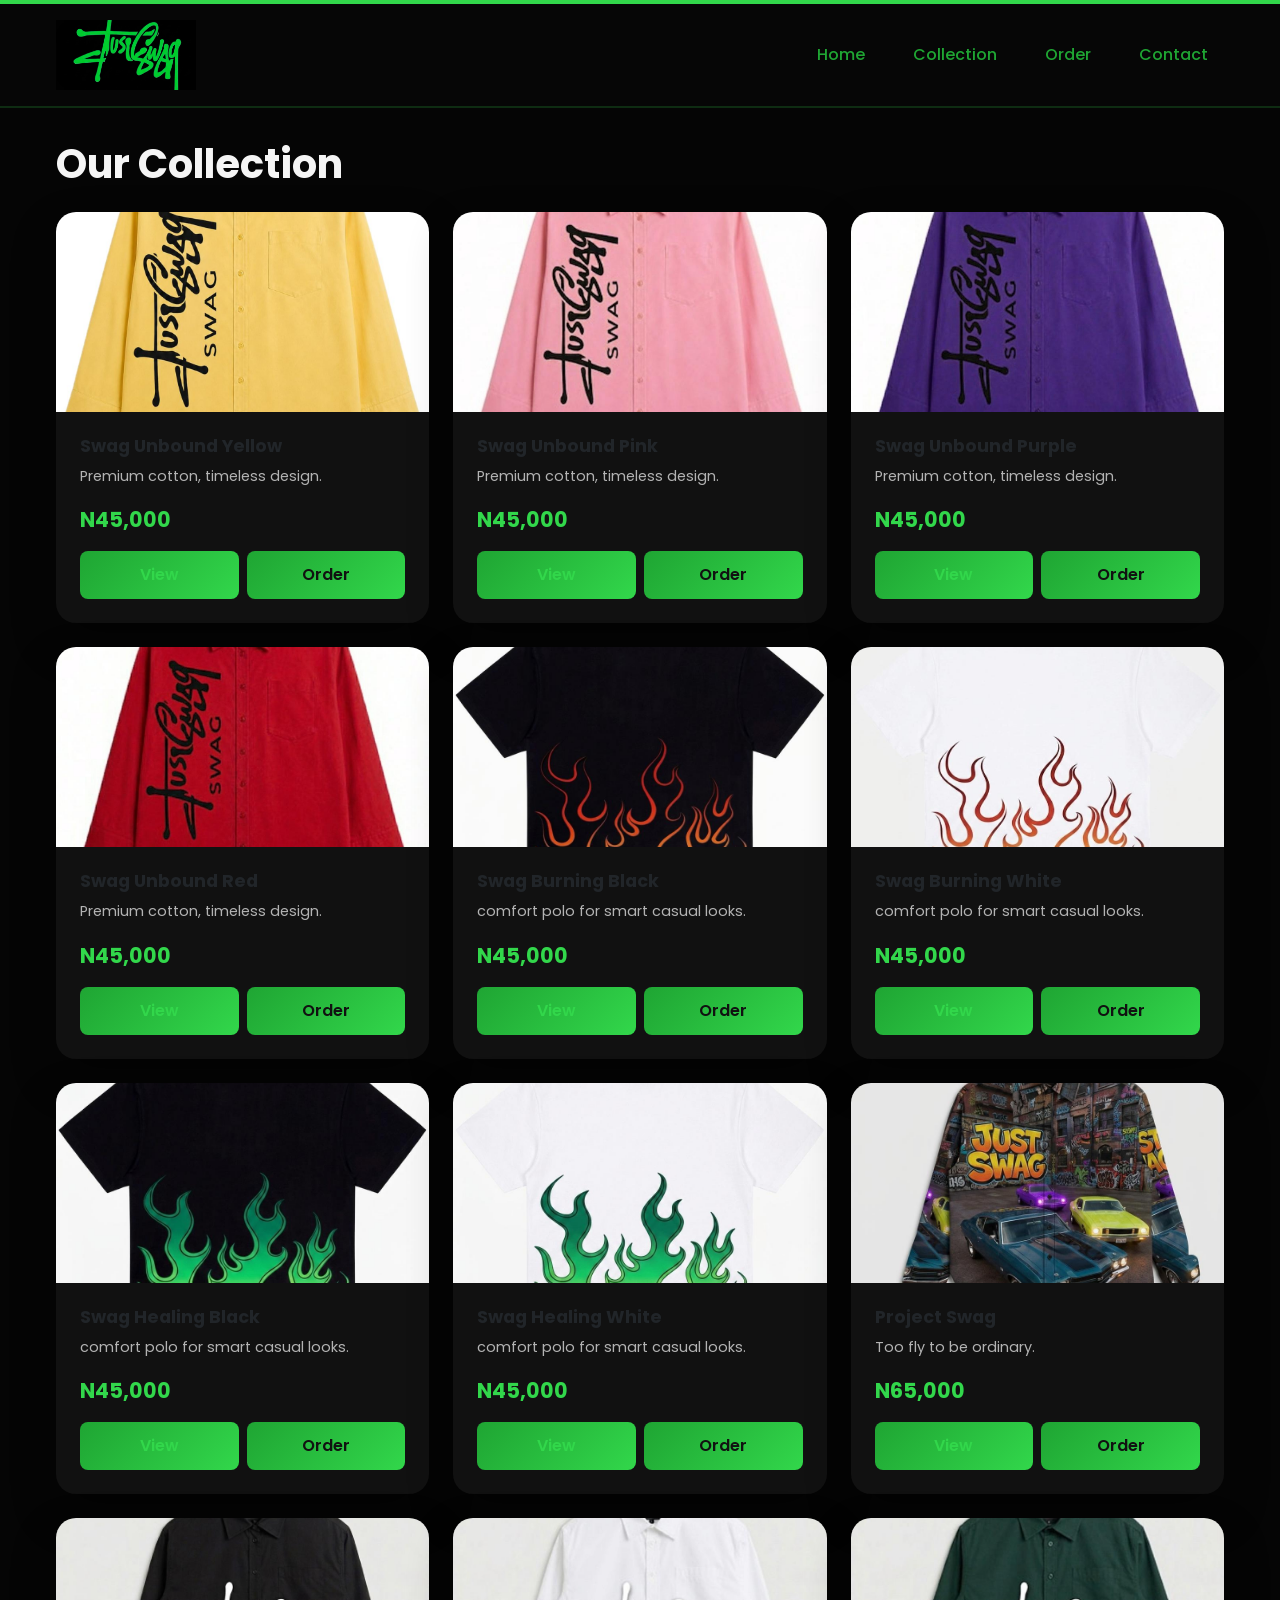
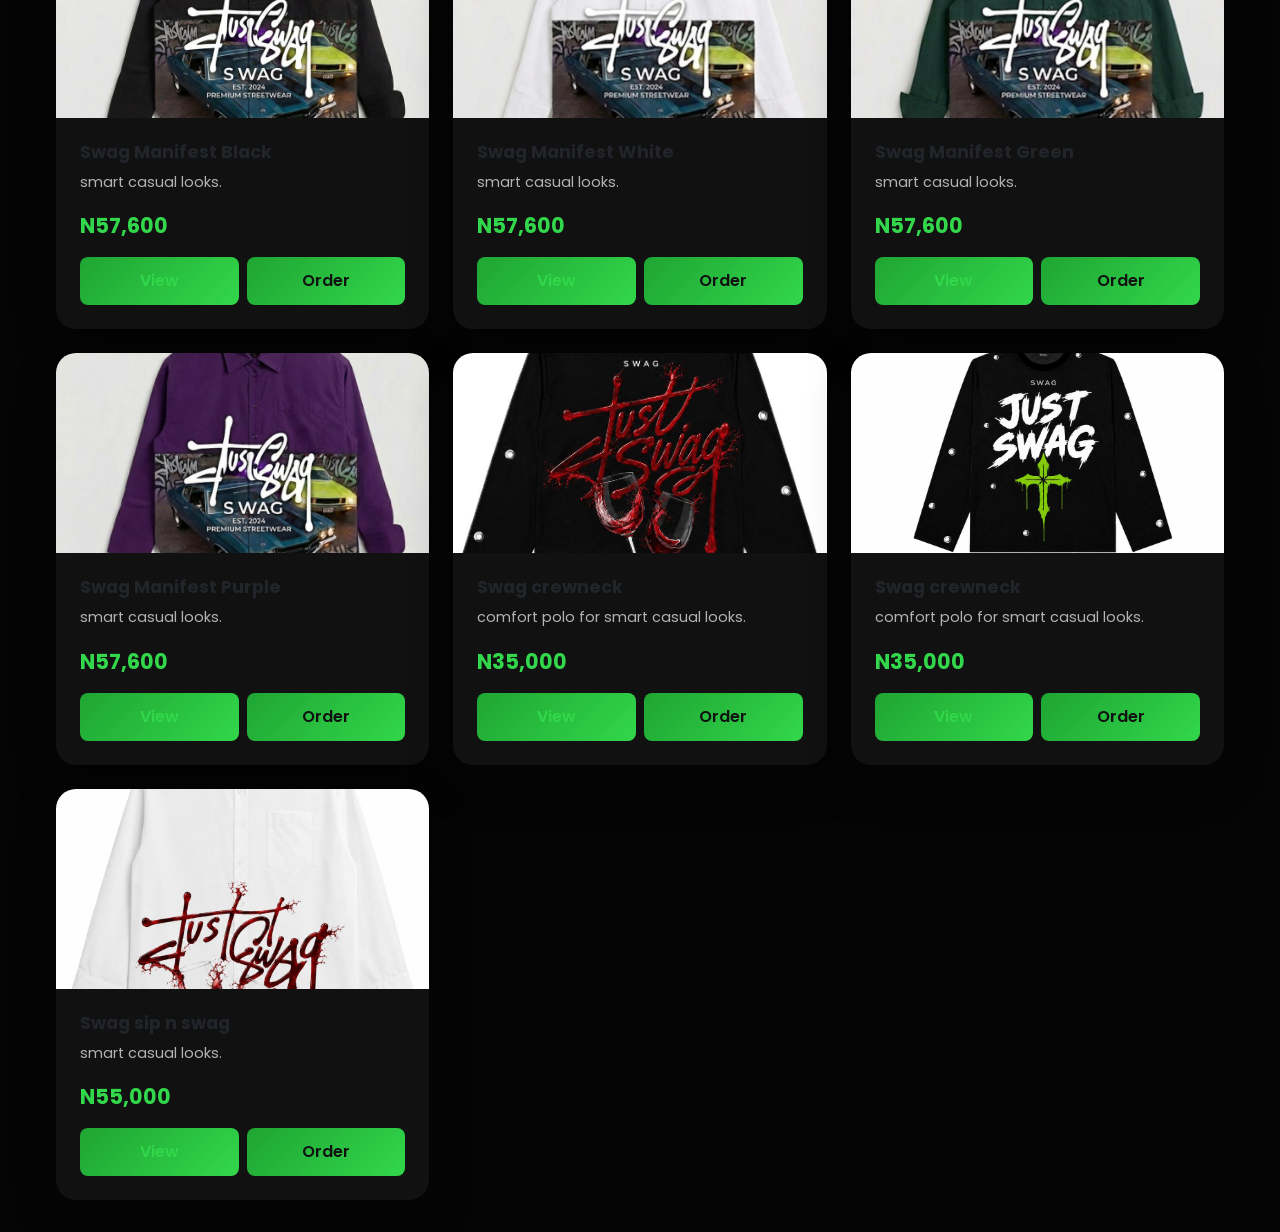
==== collection.html @ cfcd5524 "Add files via upload" ====
<!doctype html>
<html lang="en">

<head>
    <meta charset="utf-8">
    <meta name="viewport" content="width=device-width, initial-scale=1">
    <title>Collection - JUST SWAG</title>
    <link href="https://cdn.jsdelivr.net/npm/bootstrap@5.3.2/dist/css/bootstrap.min.css" rel="stylesheet">
    <link href="https://fonts.googleapis.com/css2?family=Poppins:wght@400;600;700&display=swap" rel="stylesheet">
    <style>
        :root {
            --brand: #1fa533;
            --accent: #32D74B;
            --bg: #050505;
            --surface: #111;
            --text: #f5f5f5;
            --muted: #b3b3b3;
        }

        * {
            box-sizing: border-box;
        }

        html,
        body {
            width: 100%;
            overflow-x: hidden;
        }

        body {
            background: var(--bg);
            font-family: 'Poppins', sans-serif;
            color: var(--text);
            margin: 0;
            padding: 0;
        }

        header {
            background: #060606;
            border-top: 4px solid var(--accent);
            border-bottom: 2px solid rgba(50, 215, 75, 0.18);
            padding: 1rem 0;
            position: sticky;
            top: 0;
            z-index: 1000;
        }

        .navbar {
            max-width: 1200px;
            margin: 0 auto;
            padding: 0 1rem;
            display: flex;
            align-items: center;
            justify-content: space-between;
        }

        .brand-logo {
            background-image: url('./js logo.jpeg');
            display: flex;
            align-items: center;
            gap: 1rem;
            cursor: pointer;
            text-decoration: none;
            color: inherit;
            flex-shrink: 0;
        }

        .brand-logo img {
            width: 140px;
            height: 70px;
            border-radius: 18px;
            object-fit: cover;
        }

        .mobile-menu-toggle {
            display: none;
            background: none;
            border: none;
            color: var(--accent);
            font-size: 1.5rem;
            cursor: pointer;
            z-index: 1001;
            padding: 0.5rem;
        }

        .mobile-menu-toggle:hover {
            color: var(--brand);
        }

        nav {
            display: flex;
            align-items: center;
            gap: 2rem;
        }

        nav ul {
            display: flex;
            list-style: none;
            margin: 0;
            padding: 0;
            gap: 2rem;
        }

        nav li {
            margin: 0;
        }

        .nav-link {
            color: var(--brand) !important;
            font-weight: 500;
            transition: color 0.3s;
            position: relative;
            text-decoration: none;
            display: inline-block;
        }

        .nav-link:hover,
        .nav-link.active {
            color: var(--accent) !important;
        }

        .nav-link::after {
            content: '';
            position: absolute;
            bottom: -4px;
            left: 0;
            width: 0;
            height: 2px;
            background: var(--accent);
            transition: width 0.3s;
        }

        .nav-link:hover::after,
        .nav-link.active::after {
            width: 100%;
        }

        main {
            max-width: 1200px;
            margin: 0 auto;
            padding: 2rem 1rem;
        }

        h2 {
            font-size: clamp(1.5rem, 4vw, 2.5rem);
            font-weight: 700;
            margin-bottom: 1.5rem;
        }

        .products-grid {
            display: grid;
            grid-template-columns: repeat(auto-fill, minmax(280px, 1fr));
            gap: 1.5rem;
        }

        .card {
            border: none;
            border-radius: 1.25rem;
            background: var(--surface);
            box-shadow: 0 20px 45px rgba(0, 0, 0, 0.3);
            transition: transform 0.3s, box-shadow 0.3s;
            overflow: hidden;
        }

        .card:hover {
            transform: translateY(-8px);
            box-shadow: 0 30px 60px rgba(31, 165, 51, 0.2);
        }

        .card-image {
            height: 200px;
            background: linear-gradient(135deg, rgba(31, 165, 51, 0.1), rgba(50, 215, 75, 0.1));
            display: flex;
            align-items: center;
            justify-content: center;
            color: var(--muted);
            font-size: 0.9rem;
        }

        .card-body {
            padding: 1.5rem;
        }

        .card-title {
            font-size: 1.1rem;
            font-weight: 700;
            margin-bottom: 0.5rem;
        }

        .card-text {
            color: var(--muted);
            font-size: 0.9rem;
            margin-bottom: 1rem;
            line-height: 1.6;
        }

        .card-price {
            font-size: 1.3rem;
            font-weight: 700;
            color: var(--accent);
            margin-bottom: 1rem;
        }

        .btn {
            background: linear-gradient(135deg, var(--brand), var(--accent));
            color: #111;
            border: none;
            padding: 0.75rem 1.25rem;
            border-radius: 0.5rem;
            font-weight: 600;
            cursor: pointer;
            text-decoration: none;
            display: inline-block;
            text-align: center;
            transition: transform 0.2s, box-shadow 0.2s;
            width: 100%;
        }

        .btn:hover {
            transform: translateY(-2px);
            box-shadow: 0 12px 25px rgba(31, 165, 51, 0.3);
        }

        .d-grid-2 {
            display: grid;
            grid-template-columns: 1fr 1fr;
            gap: 0.75rem;
        }

        .btn-outline-secondary {
            color: var(--accent);
            border-color: var(--accent);
        }

        .btn-outline-secondary:hover {
            background: var(--brand);
            border-color: var(--brand);
            color: #111;
        }

        .btn-primary {
            background: linear-gradient(135deg, var(--brand), var(--accent));
            color: #111;
            border: none;
        }

        @media (max-width: 768px) {
            .mobile-menu-toggle {
                display: block;
            }

            .navbar {
                flex-wrap: wrap;
            }

            nav {
                display: none;
                position: absolute;
                top: 100%;
                left: 0;
                right: 0;
                background: #0a0a0a;
                border-bottom: 1px solid rgba(50, 215, 75, 0.1);
                padding: 1rem;
                flex-direction: column;
                gap: 0;
                width: 100%;
                z-index: 999;
            }

            nav.active {
                display: flex;
            }

            nav ul {
                flex-direction: column;
                gap: 0;
                width: 100%;
            }

            nav li {
                border-bottom: 1px solid rgba(50, 215, 75, 0.1);
                padding: 0.75rem 0;
            }

            nav li:last-child {
                border-bottom: none;
            }

            .nav-link {
                font-size: 1rem;
                padding: 0.5rem 0;
            }

            .brand-logo img {
                width: 110px;
                height: 55px;
            }

            main {
                padding: 1.5rem 1rem;
            }

            h2 {
                font-size: clamp(1.3rem, 3vw, 2rem);
            }

            .products-grid {
                grid-template-columns: repeat(auto-fill, minmax(240px, 1fr));
                gap: 1rem;
            }

            .card-body {
                padding: 1.25rem;
            }

            .card-title {
                font-size: 1rem;
            }

            .card-text {
                font-size: 0.85rem;
            }
        }

        @media (max-width: 576px) {
            .navbar {
                padding: 0.75rem 1rem;
            }

            .brand-logo img {
                width: 100px;
                height: 50px;
            }

            main {
                padding: 1rem;
            }

            h2 {
                font-size: clamp(1.2rem, 2.5vw, 1.5rem);
                margin-bottom: 1rem;
            }

            .products-grid {
                grid-template-columns: 1fr;
                gap: 0.75rem;
            }

            .card-image {
                height: 180px;
            }

            .card-body {
                padding: 1rem;
            }

            .card-title {
                font-size: 0.95rem;
            }

            .card-text {
                font-size: 0.8rem;
            }

            .card-price {
                font-size: 1.1rem;
            }

            .btn {
                padding: 0.65rem 1rem;
                font-size: 0.9rem;
            }
        }
    </style>
</head>

<body>
    <header>
        <div class="navbar">
            <a href="index.html" class="brand-logo">
                <img src="./js logo.jpeg" alt="JUST SWAG Logo">
            </a>
            <button class="mobile-menu-toggle" id="mobileMenuToggle">☰</button>
            <nav id="navMenu">
                <ul class="nav gap-3">
                    <li class="nav-item"><a class="nav-link" href="index.html">Home</a></li>
                    <li class="nav-item"><a class="nav-link" href="collection.html">Collection</a></li>
                    <li class="nav-item"><a class="nav-link" href="order.html">Order</a></li>
                    <li class="nav-item"><a class="nav-link" href="contact.html">Contact</a></li>
                </ul>
            </nav>
        </div>
    </header>

    <main>
        <h2>Our Collection</h2>
        <div class="products-grid">
            <div class="card">
                <div class="card-image">
                    <img src="./swag unbound yellow.jpeg" alt="unbound yellow" srcset=""
                        style="width: 100%; height: 100%; object-fit: cover;">
                </div>
                <div class="card-body">
                    <h5 class="card-title">Swag Unbound Yellow</h5>
                    <p class="card-text">Premium cotton, timeless design.</p>
                    <div class="card-price">N45,000</div>
                    <div class="d-grid gap-2 d-grid-2">
                        <a href="view-product.html?id=1" class="btn btn-outline-secondary">View</a>
                        <a href="order.html" class="btn btn-primary">Order</a>
                    </div>
                </div>
            </div>
            <div class="card">
                <div class="card-image">
                    <img src="./swag unbound pink.jpeg" alt="unbound pink" srcset=""
                        style="width: 100%; height: 100%; object-fit: cover;">
                </div>
                <div class="card-body">
                    <h5 class="card-title">Swag Unbound Pink</h5>
                    <p class="card-text">Premium cotton, timeless design.</p>
                    <div class="card-price">N45,000</div>
                    <div class="d-grid gap-2 d-grid-2">
                        <a href="view-product.html?id=2" class="btn btn-outline-secondary">View</a>
                        <a href="order.html" class="btn btn-primary">Order</a>
                    </div>
                </div>
            </div>
            <div class="card">
                <div class="card-image">
                    <img src="./swag unbound purple.jpeg" alt="unbound purple" srcset=""
                        style="width: 100%; height: 100%; object-fit: cover;">
                </div>
                <div class="card-body">
                    <h5 class="card-title">Swag Unbound Purple</h5>
                    <p class="card-text">Premium cotton, timeless design.</p>
                    <div class="card-price">N45,000</div>
                    <div class="d-grid gap-2 d-grid-2">
                        <a href="view-product.html?id=3" class="btn btn-outline-secondary">View</a>
                        <a href="order.html" class="btn btn-primary">Order</a>
                    </div>
                </div>
            </div>
            <div class="card">
                <div class="card-image">
                    <img src="./swag unbound red.jpeg" alt="unbound red" srcset=""
                        style="width: 100%; height: 100%; object-fit: cover;">
                </div>
                <div class="card-body">
                    <h5 class="card-title">Swag Unbound Red</h5>
                    <p class="card-text">Premium cotton, timeless design.</p>
                    <div class="card-price">N45,000</div>
                    <div class="d-grid gap-2 d-grid-2">
                        <a href="view-product.html?id=4" class="btn btn-outline-secondary">View</a>
                        <a href="order.html" class="btn btn-primary">Order</a>
                    </div>
                </div>
            </div>
            <div class="card">
                <div class="card-image">
                    <img src="./swag burning black.jpeg" alt="" srcset=""
                        style="width: 100%; height: 100%; object-fit: cover;">
                </div>
                <div class="card-body">
                    <h5 class="card-title">Swag Burning Black</h5>
                    <p class="card-text">comfort polo for smart casual looks.</p>
                    <div class="card-price">N45,000</div>
                    <div class="d-grid gap-2 d-grid-2">
                        <a href="view-product.html?id=5" class="btn btn-outline-secondary">View</a>
                        <a href="order.html" class="btn btn-primary">Order</a>
                    </div>
                </div>
            </div>
            <div class="card">
                <div class="card-image">
                    <img src="./swag burning white.jpeg" alt="Polo Shirt" srcset=""
                        style="width: 100%; height: 100%; object-fit: cover;">
                </div>
                <div class="card-body">
                    <h5 class="card-title">Swag Burning White</h5>
                    <p class="card-text">comfort polo for smart casual looks.</p>
                    <div class="card-price">N45,000</div>
                    <div class="d-grid gap-2 d-grid-2">
                        <a href="view-product.html?id=6" class="btn btn-outline-secondary">View</a>
                        <a href="order.html" class="btn btn-primary">Order</a>
                    </div>
                </div>
            </div>
            <div class="card">
                <div class="card-image">
                    <img src="./swag healing black.jpeg" alt="Polo Shirt" srcset=""
                        style="width: 100%; height: 100%; object-fit: cover;">
                </div>
                <div class="card-body">
                    <h5 class="card-title">Swag Healing Black</h5>
                    <p class="card-text">comfort polo for smart casual looks.</p>
                    <div class="card-price">N45,000</div>
                    <div class="d-grid gap-2 d-grid-2">
                        <a href="view-product.html?id=7" class="btn btn-outline-secondary">View</a>
                        <a href="order.html" class="btn btn-primary">Order</a>
                    </div>
                </div>
            </div>
            <div class="card">
                <div class="card-image">
                    <img src="./swag healing white.jpeg" alt="Polo Shirt" srcset=""
                        style="width: 100%; height: 100%; object-fit: cover;">
                </div>
                <div class="card-body">
                    <h5 class="card-title">Swag Healing White</h5>
                    <p class="card-text">comfort polo for smart casual looks.</p>
                    <div class="card-price">N45,000</div>
                    <div class="d-grid gap-2 d-grid-2">
                        <a href="view-product.html?id=8" class="btn btn-outline-secondary">View</a>
                        <a href="order.html" class="btn btn-primary">Order</a>
                    </div>
                </div>
            </div>
            <div class="card">
                <div class="card-image">
                    <img src="./project swag.jpeg" alt="Project swag" srcset=""
                        style="width: 100%; height: 100%; object-fit: cover;">
                </div>
                <div class="card-body">
                    <h5 class="card-title">Project Swag</h5>
                    <p class="card-text">Too fly to be ordinary.</p>
                    <div class="card-price">N65,000</div>
                    <div class="d-grid gap-2 d-grid-2">
                        <a href="view-product.html?id=9" class="btn btn-outline-secondary">View</a>
                        <a href="order.html" class="btn btn-primary">Order</a>
                    </div>
                </div>
            </div>
            <div class="card">
                <div class="card-image">
                    <img src="./swag manifest black.jpeg" alt="swag manifest" srcset=""
                        style="width: 100%; height: 100%; object-fit: cover;">
                </div>
                <div class="card-body">
                    <h5 class="card-title">Swag Manifest Black</h5>
                    <p class="card-text">smart casual looks.</p>
                    <div class="card-price">N57,600</div>
                    <div class="d-grid gap-2 d-grid-2">
                        <a href="view-product.html?id=10" class="btn btn-outline-secondary">View</a>
                        <a href="order.html" class="btn btn-primary">Order</a>
                    </div>
                </div>
            </div>
            <div class="card">
                <div class="card-image">
                    <img src="./swag manifest white.jpeg" alt="swag manifest" srcset=""
                        style="width: 100%; height: 100%; object-fit: cover;">
                </div>
                <div class="card-body">
                    <h5 class="card-title">Swag Manifest White</h5>
                    <p class="card-text">smart casual looks.</p>
                    <div class="card-price">N57,600</div>
                    <div class="d-grid gap-2 d-grid-2">
                        <a href="view-product.html?id=11" class="btn btn-outline-secondary">View</a>
                        <a href="order.html" class="btn btn-primary">Order</a>
                    </div>
                </div>
            </div>
            <div class="card">
                <div class="card-image">
                    <img src="./swag manifest green.jpeg" alt="swag manifest" srcset=""
                        style="width: 100%; height: 100%; object-fit: cover;">
                </div>
                <div class="card-body">
                    <h5 class="card-title">Swag Manifest Green</h5>
                    <p class="card-text">smart casual looks.</p>
                    <div class="card-price">N57,600</div>
                    <div class="d-grid gap-2 d-grid-2">
                        <a href="view-product.html?id=12" class="btn btn-outline-secondary">View</a>
                        <a href="order.html" class="btn btn-primary">Order</a>
                    </div>
                </div>
            </div>
            <div class="card">
                <div class="card-image">
                    <img src="./swag manifest purple.jpeg" alt="swag manifest" srcset=""
                        style="width: 100%; height: 100%; object-fit: cover;">
                </div>
                <div class="card-body">
                    <h5 class="card-title">Swag Manifest Purple</h5>
                    <p class="card-text">smart casual looks.</p>
                    <div class="card-price">N57,600</div>
                    <div class="d-grid gap-2 d-grid-2">
                        <a href="view-product.html?id=13" class="btn btn-outline-secondary">View</a>
                        <a href="order.html" class="btn btn-primary">Order</a>
                    </div>
                </div>
            </div>
            <div class="card">
                <div class="card-image">
                    <img src="./j-swag crewneck.jpeg" alt="swag crewneck" srcset=""
                        style="width: 100%; height: 100%; object-fit: cover;">
                </div>
                <div class="card-body">
                    <h5 class="card-title">Swag crewneck</h5>
                    <p class="card-text">comfort polo for smart casual looks.</p>
                    <div class="card-price">N35,000</div>
                    <div class="d-grid gap-2 d-grid-2">
                        <a href="view-product.html?id=14" class="btn btn-outline-secondary">View</a>
                        <a href="order.html" class="btn btn-primary">Order</a>
                    </div>
                </div>
            </div>
            <div class="card">
                <div class="card-image">
                    <img src="./swag crewneck.jpeg" alt="swag crewneck" srcset=""
                        style="width: 100%; height: 100%; object-fit: cover;">
                </div>
                <div class="card-body">
                    <h5 class="card-title">Swag crewneck</h5>
                    <p class="card-text">comfort polo for smart casual looks.</p>
                    <div class="card-price">N35,000</div>
                    <div class="d-grid gap-2 d-grid-2">
                        <a href="view-product.html?id=15" class="btn btn-outline-secondary">View</a>
                        <a href="order.html" class="btn btn-primary">Order</a>
                    </div>
                </div>
            </div>
            <div class="card">
                <div class="card-image">
                    <img src="./swag sip n swap.jpeg" alt="swag sip n swag" srcset=""
                        style="width: 100%; height: 100%; object-fit: cover;">
                </div>
                <div class="card-body">
                    <h5 class="card-title">Swag sip n swag</h5>
                    <p class="card-text">smart casual looks.</p>
                    <div class="card-price">N55,000</div>
                    <div class="d-grid gap-2 d-grid-2">
                        <a href="view-product.html?id=16" class="btn btn-outline-secondary">View</a>
                        <a href="order.html" class="btn btn-primary">Order</a>
                    </div>
                </div>
            </div>
        </div>
    </main>

    <script>
        document.getElementById('mobileMenuToggle').addEventListener('click', function () {
            const navMenu = document.getElementById('navMenu');
            navMenu.classList.toggle('active');
        });

        document.querySelectorAll('.nav-link').forEach(link => {
            link.addEventListener('click', function () {
                document.getElementById('navMenu').classList.remove('active');
            });
        });

        document.addEventListener('click', function (event) {
            const navMenu = document.getElementById('navMenu');
            const toggle = document.getElementById('mobileMenuToggle');
            if (!navMenu.contains(event.target) && !toggle.contains(event.target)) {
                navMenu.classList.remove('active');
            }
        });
    </script>
    <script src="https://cdn.jsdelivr.net/npm/bootstrap@5.3.2/dist/js/bootstrap.bundle.min.js"></script>
</body>

</html>
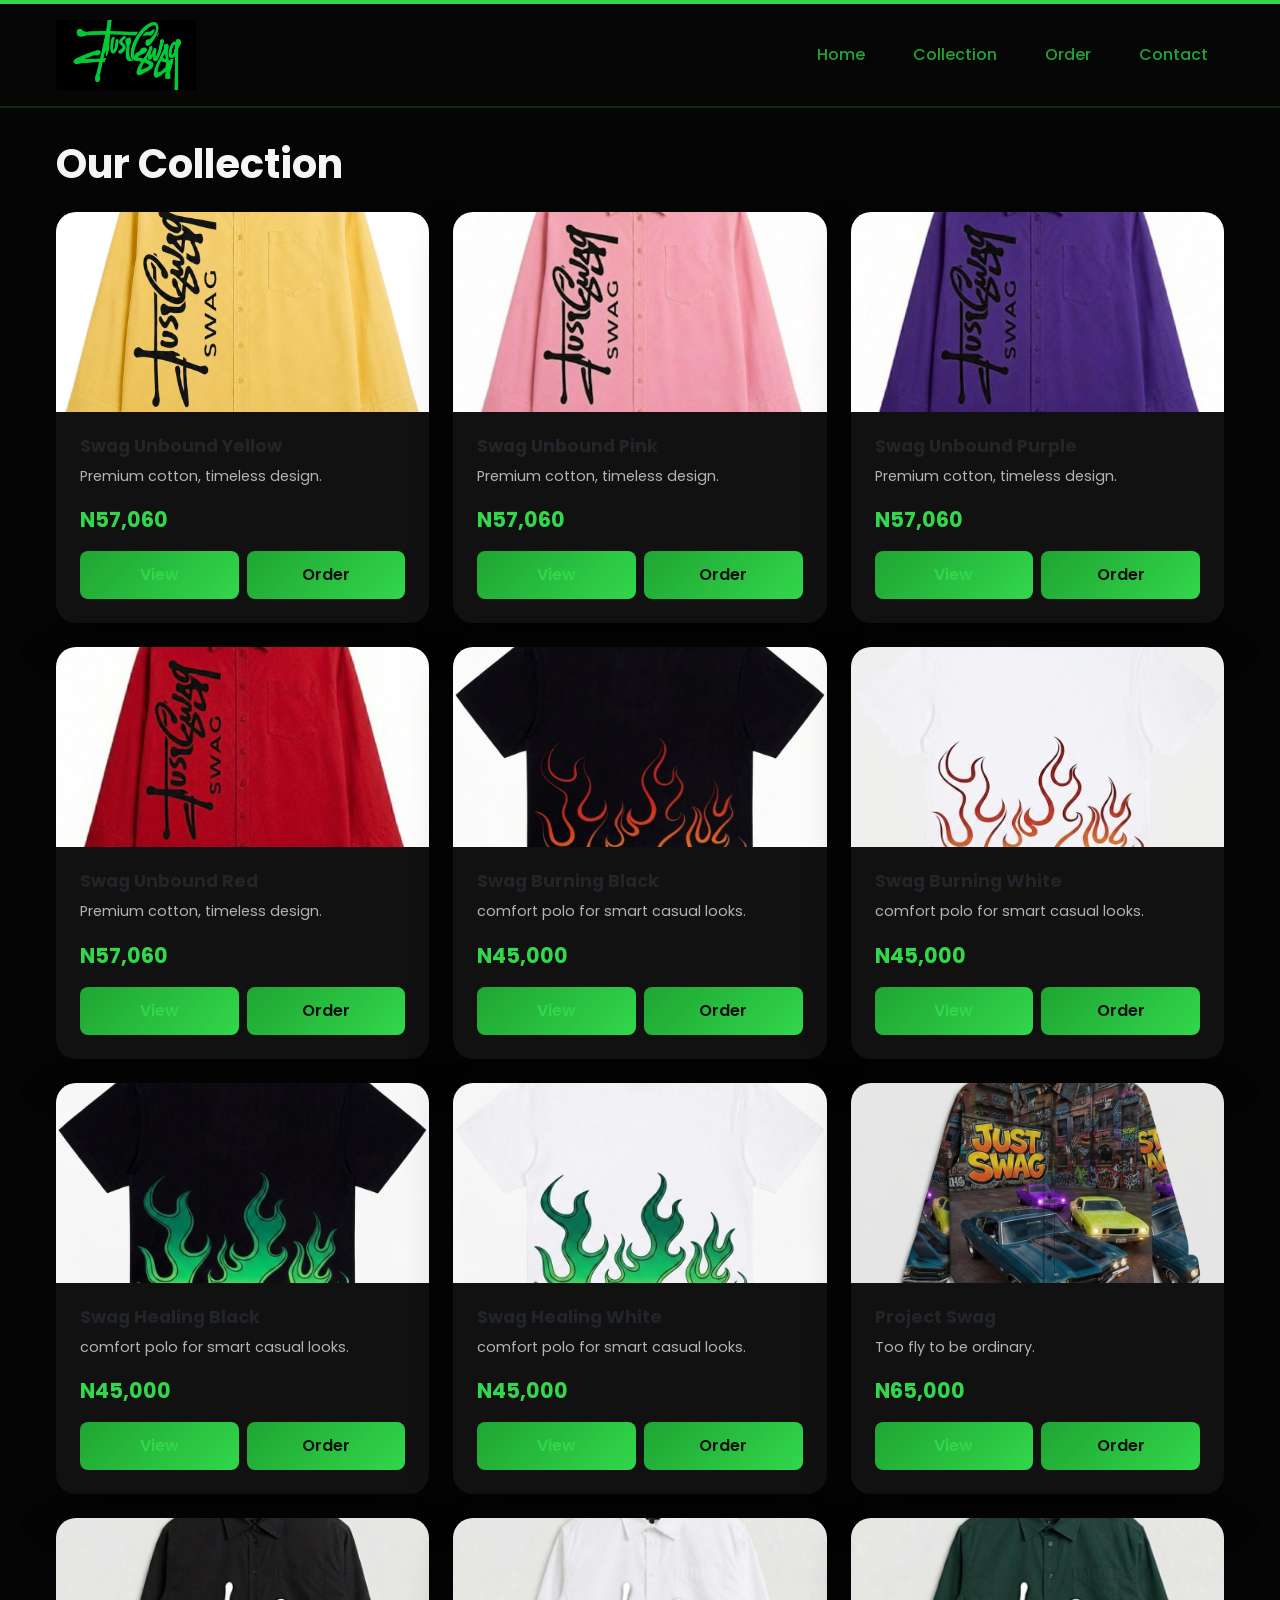
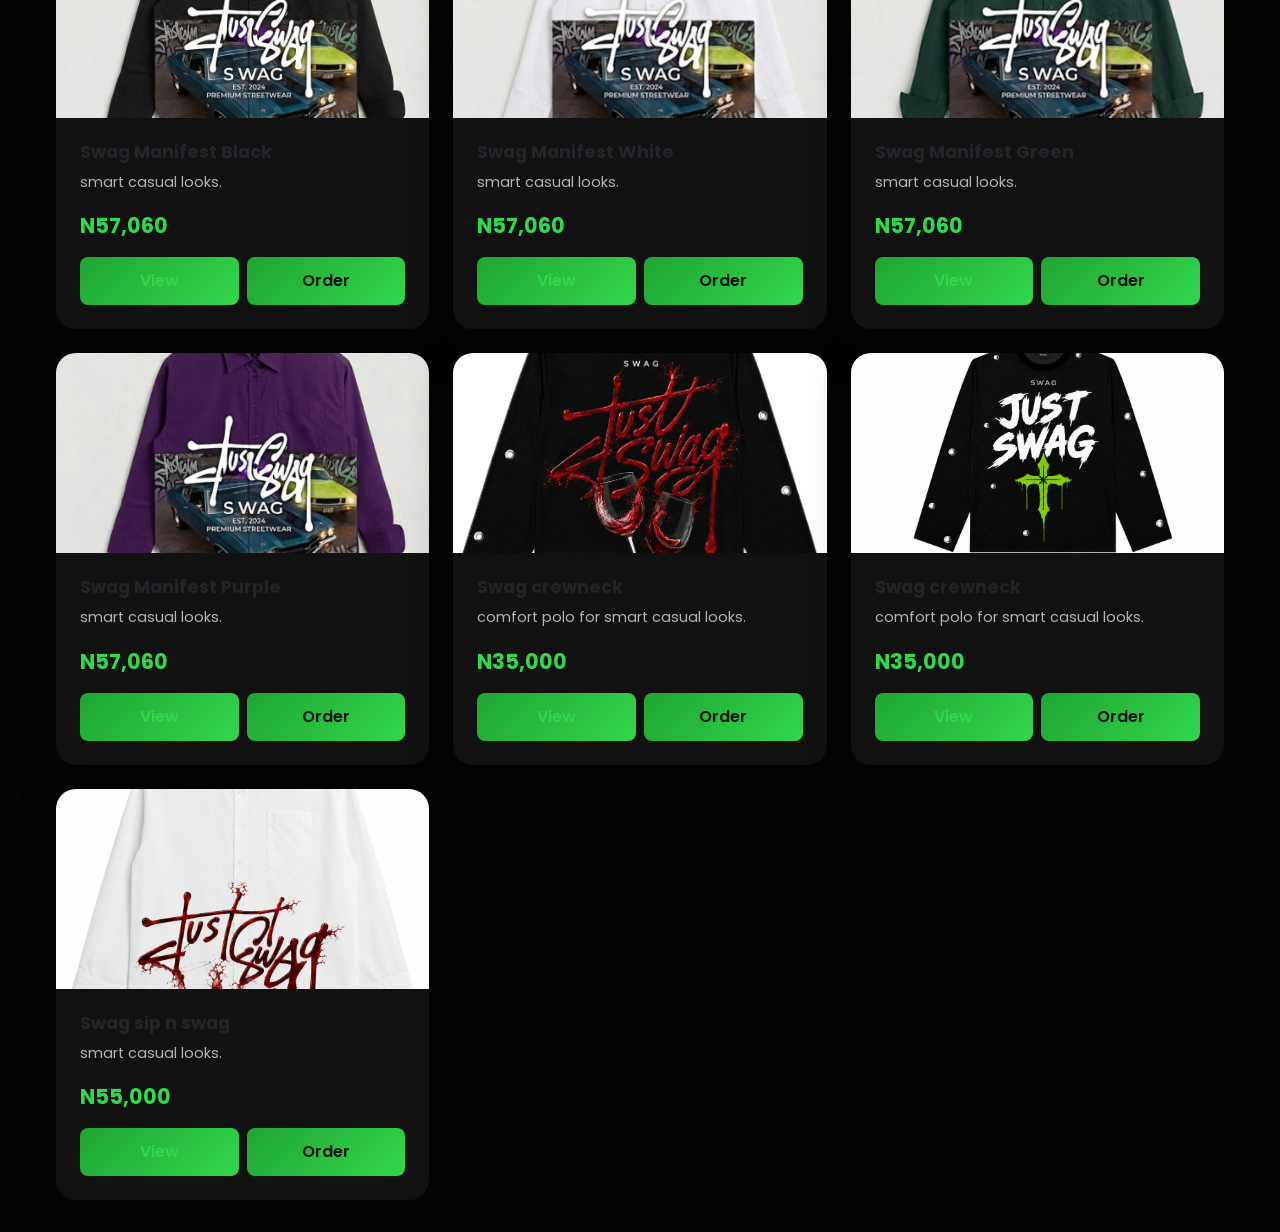
==== commit 51002bfd: "Add files via upload" ====
--- a/collection.html
+++ b/collection.html
@@ -404,7 +404,7 @@
                 <div class="card-body">
                     <h5 class="card-title">Swag Unbound Yellow</h5>
                     <p class="card-text">Premium cotton, timeless design.</p>
-                    <div class="card-price">N45,000</div>
+                    <div class="card-price">N57,060</div>
                     <div class="d-grid gap-2 d-grid-2">
                         <a href="view-product.html?id=1" class="btn btn-outline-secondary">View</a>
                         <a href="order.html" class="btn btn-primary">Order</a>
@@ -419,7 +419,7 @@
                 <div class="card-body">
                     <h5 class="card-title">Swag Unbound Pink</h5>
                     <p class="card-text">Premium cotton, timeless design.</p>
-                    <div class="card-price">N45,000</div>
+                    <div class="card-price">N57,060</div>
                     <div class="d-grid gap-2 d-grid-2">
                         <a href="view-product.html?id=2" class="btn btn-outline-secondary">View</a>
                         <a href="order.html" class="btn btn-primary">Order</a>
@@ -434,7 +434,7 @@
                 <div class="card-body">
                     <h5 class="card-title">Swag Unbound Purple</h5>
                     <p class="card-text">Premium cotton, timeless design.</p>
-                    <div class="card-price">N45,000</div>
+                    <div class="card-price">N57,060</div>
                     <div class="d-grid gap-2 d-grid-2">
                         <a href="view-product.html?id=3" class="btn btn-outline-secondary">View</a>
                         <a href="order.html" class="btn btn-primary">Order</a>
@@ -449,7 +449,7 @@
                 <div class="card-body">
                     <h5 class="card-title">Swag Unbound Red</h5>
                     <p class="card-text">Premium cotton, timeless design.</p>
-                    <div class="card-price">N45,000</div>
+                    <div class="card-price">N57,060</div>
                     <div class="d-grid gap-2 d-grid-2">
                         <a href="view-product.html?id=4" class="btn btn-outline-secondary">View</a>
                         <a href="order.html" class="btn btn-primary">Order</a>
@@ -539,7 +539,7 @@
                 <div class="card-body">
                     <h5 class="card-title">Swag Manifest Black</h5>
                     <p class="card-text">smart casual looks.</p>
-                    <div class="card-price">N57,600</div>
+                    <div class="card-price">N57,060</div>
                     <div class="d-grid gap-2 d-grid-2">
                         <a href="view-product.html?id=10" class="btn btn-outline-secondary">View</a>
                         <a href="order.html" class="btn btn-primary">Order</a>
@@ -554,7 +554,7 @@
                 <div class="card-body">
                     <h5 class="card-title">Swag Manifest White</h5>
                     <p class="card-text">smart casual looks.</p>
-                    <div class="card-price">N57,600</div>
+                    <div class="card-price">N57,060</div>
                     <div class="d-grid gap-2 d-grid-2">
                         <a href="view-product.html?id=11" class="btn btn-outline-secondary">View</a>
                         <a href="order.html" class="btn btn-primary">Order</a>
@@ -569,7 +569,7 @@
                 <div class="card-body">
                     <h5 class="card-title">Swag Manifest Green</h5>
                     <p class="card-text">smart casual looks.</p>
-                    <div class="card-price">N57,600</div>
+                    <div class="card-price">N57,060</div>
                     <div class="d-grid gap-2 d-grid-2">
                         <a href="view-product.html?id=12" class="btn btn-outline-secondary">View</a>
                         <a href="order.html" class="btn btn-primary">Order</a>
@@ -584,7 +584,7 @@
                 <div class="card-body">
                     <h5 class="card-title">Swag Manifest Purple</h5>
                     <p class="card-text">smart casual looks.</p>
-                    <div class="card-price">N57,600</div>
+                    <div class="card-price">N57,060</div>
                     <div class="d-grid gap-2 d-grid-2">
                         <a href="view-product.html?id=13" class="btn btn-outline-secondary">View</a>
                         <a href="order.html" class="btn btn-primary">Order</a>
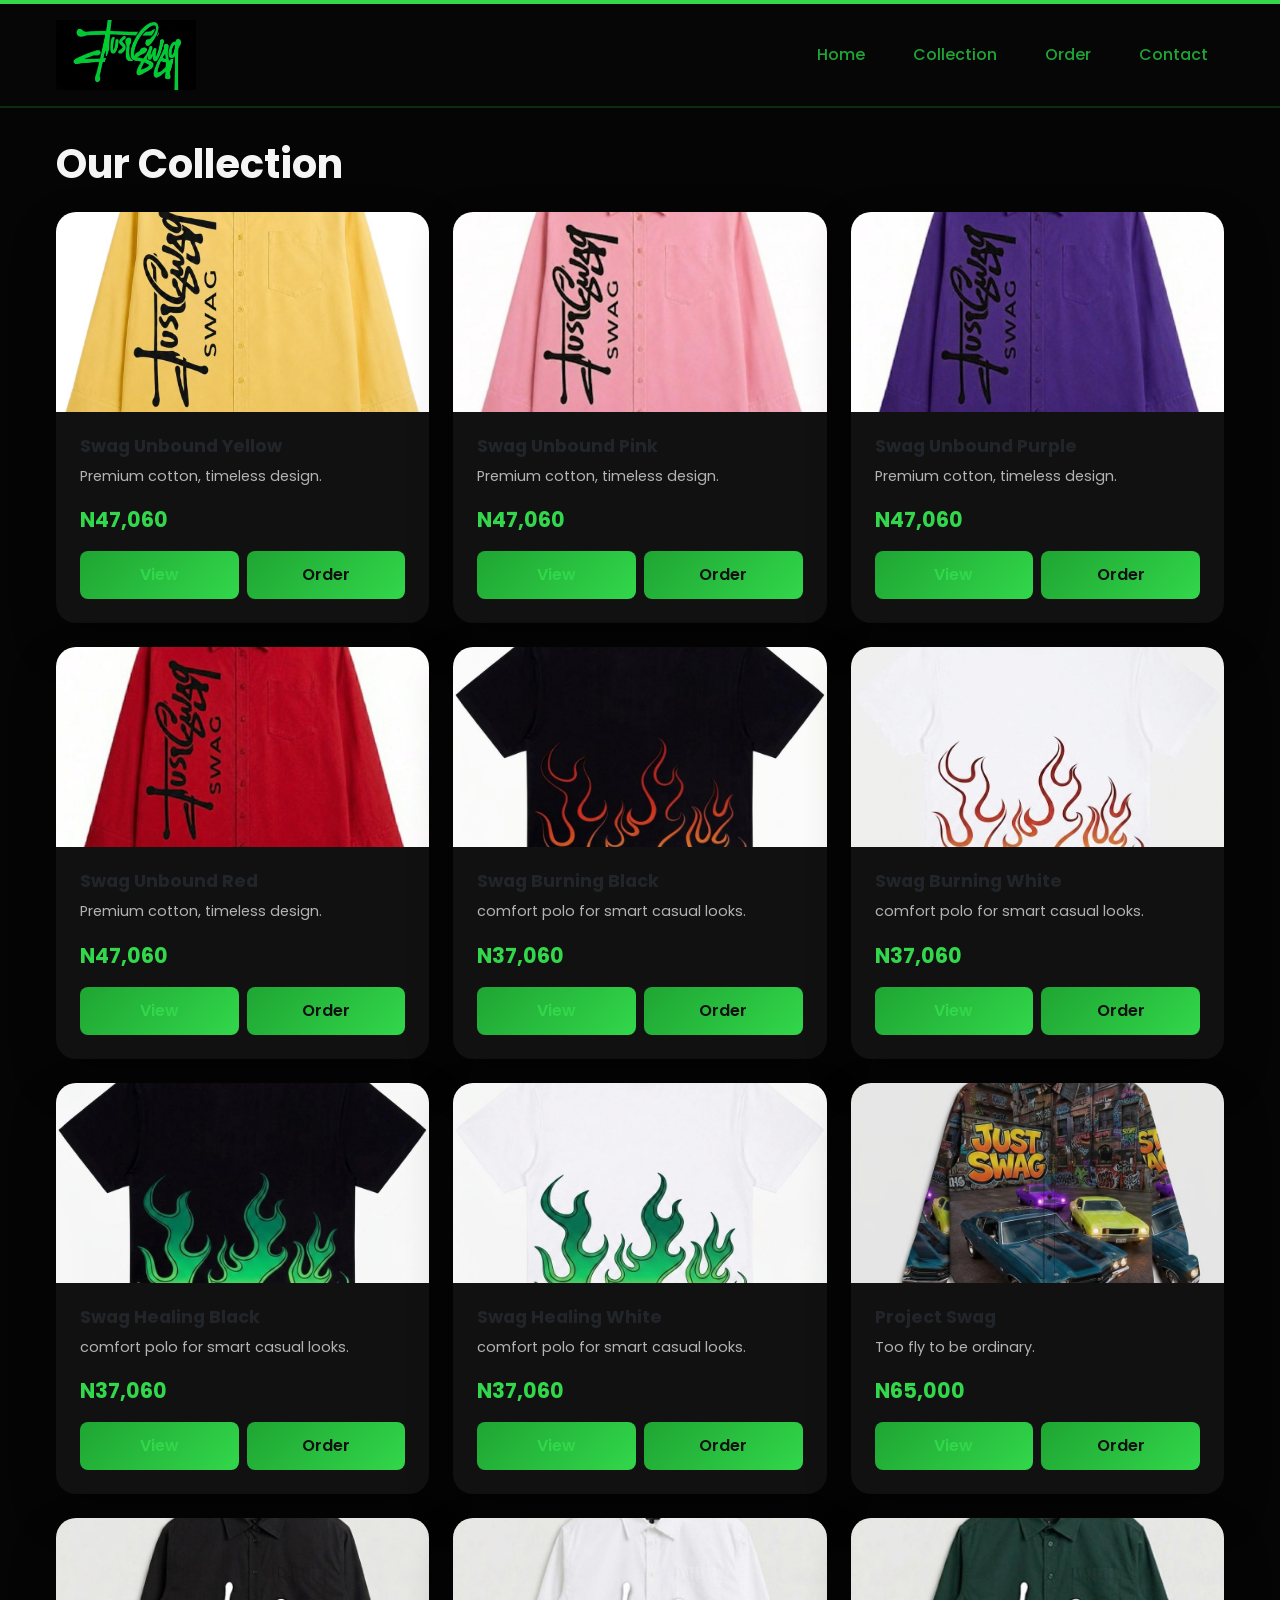
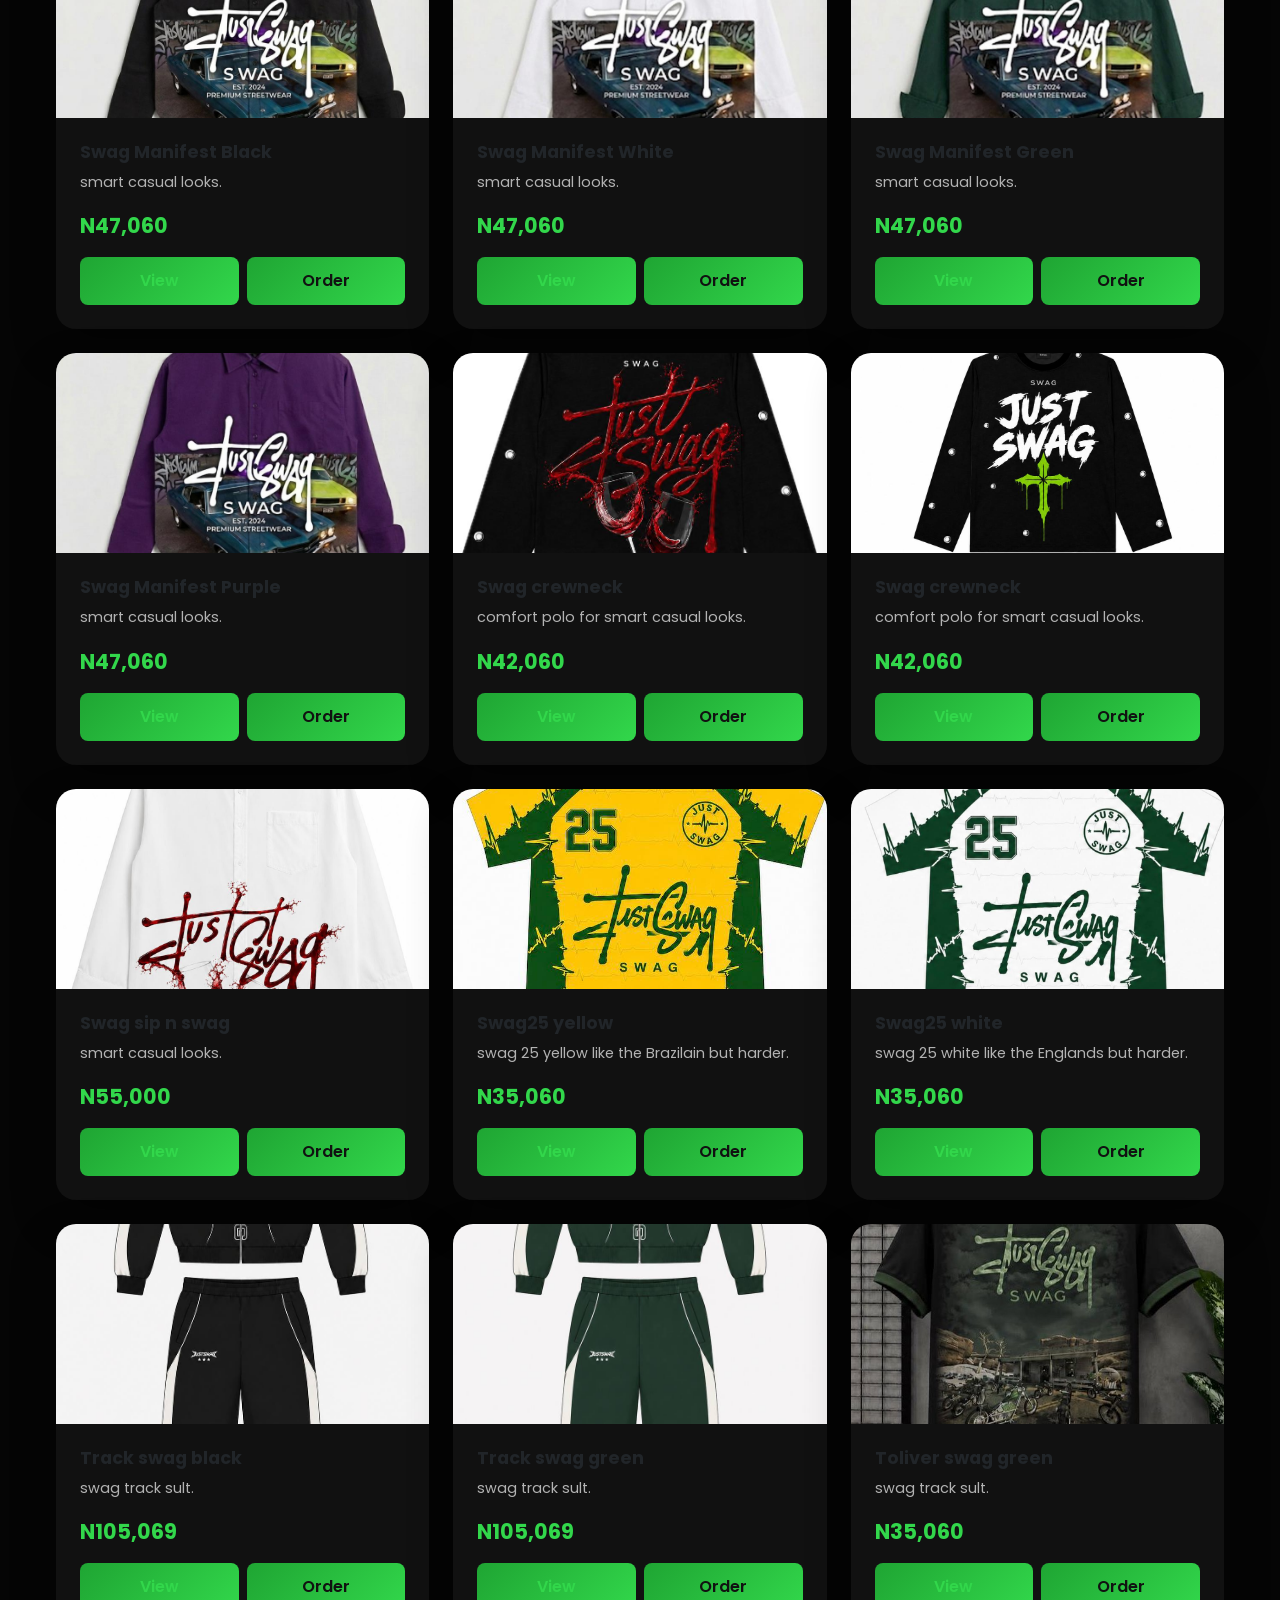
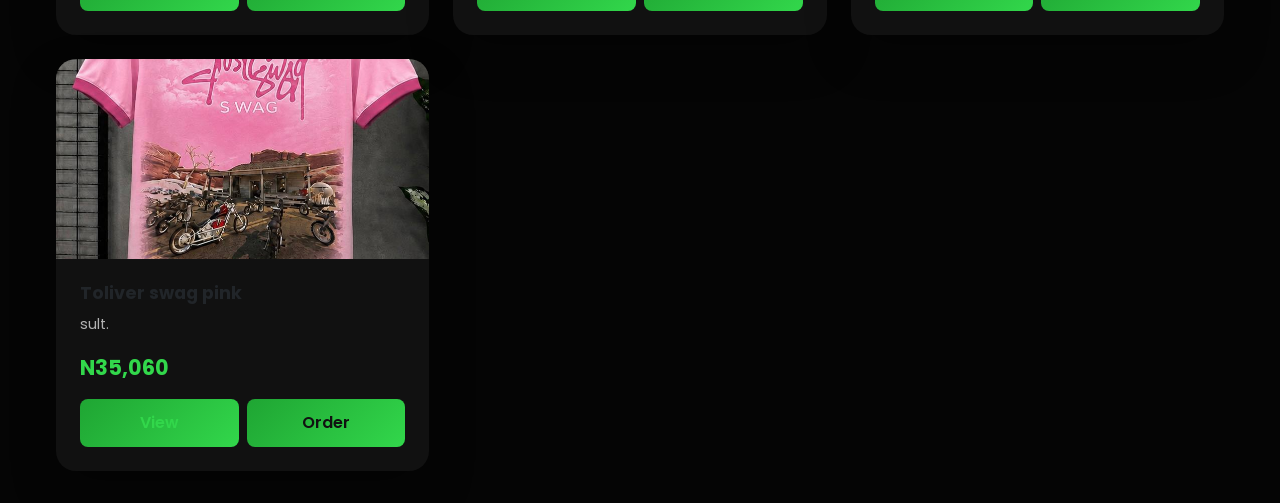
==== commit 22f28adc: "Add files via upload" ====
--- a/collection.html
+++ b/collection.html
@@ -404,7 +404,7 @@
                 <div class="card-body">
                     <h5 class="card-title">Swag Unbound Yellow</h5>
                     <p class="card-text">Premium cotton, timeless design.</p>
-                    <div class="card-price">N57,060</div>
+                    <div class="card-price">N47,060</div>
                     <div class="d-grid gap-2 d-grid-2">
                         <a href="view-product.html?id=1" class="btn btn-outline-secondary">View</a>
                         <a href="order.html" class="btn btn-primary">Order</a>
@@ -419,7 +419,7 @@
                 <div class="card-body">
                     <h5 class="card-title">Swag Unbound Pink</h5>
                     <p class="card-text">Premium cotton, timeless design.</p>
-                    <div class="card-price">N57,060</div>
+                    <div class="card-price">N47,060</div>
                     <div class="d-grid gap-2 d-grid-2">
                         <a href="view-product.html?id=2" class="btn btn-outline-secondary">View</a>
                         <a href="order.html" class="btn btn-primary">Order</a>
@@ -434,7 +434,7 @@
                 <div class="card-body">
                     <h5 class="card-title">Swag Unbound Purple</h5>
                     <p class="card-text">Premium cotton, timeless design.</p>
-                    <div class="card-price">N57,060</div>
+                    <div class="card-price">N47,060</div>
                     <div class="d-grid gap-2 d-grid-2">
                         <a href="view-product.html?id=3" class="btn btn-outline-secondary">View</a>
                         <a href="order.html" class="btn btn-primary">Order</a>
@@ -449,7 +449,7 @@
                 <div class="card-body">
                     <h5 class="card-title">Swag Unbound Red</h5>
                     <p class="card-text">Premium cotton, timeless design.</p>
-                    <div class="card-price">N57,060</div>
+                    <div class="card-price">N47,060</div>
                     <div class="d-grid gap-2 d-grid-2">
                         <a href="view-product.html?id=4" class="btn btn-outline-secondary">View</a>
                         <a href="order.html" class="btn btn-primary">Order</a>
@@ -464,7 +464,7 @@
                 <div class="card-body">
                     <h5 class="card-title">Swag Burning Black</h5>
                     <p class="card-text">comfort polo for smart casual looks.</p>
-                    <div class="card-price">N45,000</div>
+                    <div class="card-price">N37,060</div>
                     <div class="d-grid gap-2 d-grid-2">
                         <a href="view-product.html?id=5" class="btn btn-outline-secondary">View</a>
                         <a href="order.html" class="btn btn-primary">Order</a>
@@ -479,7 +479,7 @@
                 <div class="card-body">
                     <h5 class="card-title">Swag Burning White</h5>
                     <p class="card-text">comfort polo for smart casual looks.</p>
-                    <div class="card-price">N45,000</div>
+                    <div class="card-price">N37,060</div>
                     <div class="d-grid gap-2 d-grid-2">
                         <a href="view-product.html?id=6" class="btn btn-outline-secondary">View</a>
                         <a href="order.html" class="btn btn-primary">Order</a>
@@ -494,7 +494,7 @@
                 <div class="card-body">
                     <h5 class="card-title">Swag Healing Black</h5>
                     <p class="card-text">comfort polo for smart casual looks.</p>
-                    <div class="card-price">N45,000</div>
+                    <div class="card-price">N37,060</div>
                     <div class="d-grid gap-2 d-grid-2">
                         <a href="view-product.html?id=7" class="btn btn-outline-secondary">View</a>
                         <a href="order.html" class="btn btn-primary">Order</a>
@@ -509,7 +509,7 @@
                 <div class="card-body">
                     <h5 class="card-title">Swag Healing White</h5>
                     <p class="card-text">comfort polo for smart casual looks.</p>
-                    <div class="card-price">N45,000</div>
+                    <div class="card-price">N37,060</div>
                     <div class="d-grid gap-2 d-grid-2">
                         <a href="view-product.html?id=8" class="btn btn-outline-secondary">View</a>
                         <a href="order.html" class="btn btn-primary">Order</a>
@@ -539,7 +539,7 @@
                 <div class="card-body">
                     <h5 class="card-title">Swag Manifest Black</h5>
                     <p class="card-text">smart casual looks.</p>
-                    <div class="card-price">N57,060</div>
+                    <div class="card-price">N47,060</div>
                     <div class="d-grid gap-2 d-grid-2">
                         <a href="view-product.html?id=10" class="btn btn-outline-secondary">View</a>
                         <a href="order.html" class="btn btn-primary">Order</a>
@@ -554,7 +554,7 @@
                 <div class="card-body">
                     <h5 class="card-title">Swag Manifest White</h5>
                     <p class="card-text">smart casual looks.</p>
-                    <div class="card-price">N57,060</div>
+                    <div class="card-price">N47,060</div>
                     <div class="d-grid gap-2 d-grid-2">
                         <a href="view-product.html?id=11" class="btn btn-outline-secondary">View</a>
                         <a href="order.html" class="btn btn-primary">Order</a>
@@ -569,7 +569,7 @@
                 <div class="card-body">
                     <h5 class="card-title">Swag Manifest Green</h5>
                     <p class="card-text">smart casual looks.</p>
-                    <div class="card-price">N57,060</div>
+                    <div class="card-price">N47,060</div>
                     <div class="d-grid gap-2 d-grid-2">
                         <a href="view-product.html?id=12" class="btn btn-outline-secondary">View</a>
                         <a href="order.html" class="btn btn-primary">Order</a>
@@ -584,7 +584,7 @@
                 <div class="card-body">
                     <h5 class="card-title">Swag Manifest Purple</h5>
                     <p class="card-text">smart casual looks.</p>
-                    <div class="card-price">N57,060</div>
+                    <div class="card-price">N47,060</div>
                     <div class="d-grid gap-2 d-grid-2">
                         <a href="view-product.html?id=13" class="btn btn-outline-secondary">View</a>
                         <a href="order.html" class="btn btn-primary">Order</a>
@@ -599,7 +599,7 @@
                 <div class="card-body">
                     <h5 class="card-title">Swag crewneck</h5>
                     <p class="card-text">comfort polo for smart casual looks.</p>
-                    <div class="card-price">N35,000</div>
+                    <div class="card-price">N42,060</div>
                     <div class="d-grid gap-2 d-grid-2">
                         <a href="view-product.html?id=14" class="btn btn-outline-secondary">View</a>
                         <a href="order.html" class="btn btn-primary">Order</a>
@@ -614,7 +614,7 @@
                 <div class="card-body">
                     <h5 class="card-title">Swag crewneck</h5>
                     <p class="card-text">comfort polo for smart casual looks.</p>
-                    <div class="card-price">N35,000</div>
+                    <div class="card-price">N42,060</div>
                     <div class="d-grid gap-2 d-grid-2">
                         <a href="view-product.html?id=15" class="btn btn-outline-secondary">View</a>
                         <a href="order.html" class="btn btn-primary">Order</a>
@@ -632,6 +632,96 @@
                     <div class="card-price">N55,000</div>
                     <div class="d-grid gap-2 d-grid-2">
                         <a href="view-product.html?id=16" class="btn btn-outline-secondary">View</a>
+                        <a href="order.html" class="btn btn-primary">Order</a>
+                    </div>
+                </div>
+            </div>
+            <div class="card">
+                <div class="card-image">
+                    <img src="./swag25 yellow.jpg" alt="swag25 yellow" srcset=""
+                        style="width: 100%; height: 100%; object-fit: cover;">
+                </div>
+                <div class="card-body">
+                    <h5 class="card-title">Swag25 yellow</h5>
+                    <p class="card-text">swag 25 yellow like the Brazilain but harder.</p>
+                    <div class="card-price">N35,060</div>
+                    <div class="d-grid gap-2 d-grid-2">
+                        <a href="view-product.html?id=17" class="btn btn-outline-secondary">View</a>
+                        <a href="order.html" class="btn btn-primary">Order</a>
+                    </div>
+                </div>
+            </div>
+            <div class="card">
+                <div class="card-image">
+                    <img src="./swag25 white.jpg" alt="swag25 white" srcset=""
+                        style="width: 100%; height: 100%; object-fit: cover;">
+                </div>
+                <div class="card-body">
+                    <h5 class="card-title">Swag25 white</h5>
+                    <p class="card-text">swag 25 white like the Englands but harder.</p>
+                    <div class="card-price">N35,060</div>
+                    <div class="d-grid gap-2 d-grid-2">
+                        <a href="view-product.html?id=18" class="btn btn-outline-secondary">View</a>
+                        <a href="order.html" class="btn btn-primary">Order</a>
+                    </div>
+                </div>
+            </div>
+            <div class="card">
+                <div class="card-image">
+                    <img src="./track swag.jpg" alt="track swag" srcset=""
+                        style="width: 100%; height: 100%; object-fit: cover;">
+                </div>
+                <div class="card-body">
+                    <h5 class="card-title">Track swag black</h5>
+                    <p class="card-text">swag track sult.</p>
+                    <div class="card-price">N105,069</div>
+                    <div class="d-grid gap-2 d-grid-2">
+                        <a href="view-product.html?id=19" class="btn btn-outline-secondary">View</a>
+                        <a href="order.html" class="btn btn-primary">Order</a>
+                    </div>
+                </div>
+            </div>
+            <div class="card">
+                <div class="card-image">
+                    <img src="./track swag green.jpg" alt="track swag" srcset=""
+                        style="width: 100%; height: 100%; object-fit: cover;">
+                </div>
+                <div class="card-body">
+                    <h5 class="card-title">Track swag green</h5>
+                    <p class="card-text">swag track sult.</p>
+                    <div class="card-price">N105,069</div>
+                    <div class="d-grid gap-2 d-grid-2">
+                        <a href="view-product.html?id=20" class="btn btn-outline-secondary">View</a>
+                        <a href="order.html" class="btn btn-primary">Order</a>
+                    </div>
+                </div>
+            </div>
+            <div class="card">
+                <div class="card-image">
+                    <img src="./green.jpg" alt="track swag" srcset=""
+                        style="width: 100%; height: 100%; object-fit: cover;">
+                </div>
+                <div class="card-body">
+                    <h5 class="card-title">Toliver swag green</h5>
+                    <p class="card-text">swag track sult.</p>
+                    <div class="card-price">N35,060</div>
+                    <div class="d-grid gap-2 d-grid-2">
+                        <a href="view-product.html?id=21" class="btn btn-outline-secondary">View</a>
+                        <a href="order.html" class="btn btn-primary">Order</a>
+                    </div>
+                </div>
+            </div>
+            <div class="card">
+                <div class="card-image">
+                    <img src="./pink.jpg" alt="track swag" srcset=""
+                        style="width: 100%; height: 100%; object-fit: cover;">
+                </div>
+                <div class="card-body">
+                    <h5 class="card-title">Toliver swag pink</h5>
+                    <p class="card-text"> sult.</p>
+                    <div class="card-price">N35,060</div>
+                    <div class="d-grid gap-2 d-grid-2">
+                        <a href="view-product.html?id=22" class="btn btn-outline-secondary">View</a>
                         <a href="order.html" class="btn btn-primary">Order</a>
                     </div>
                 </div>
